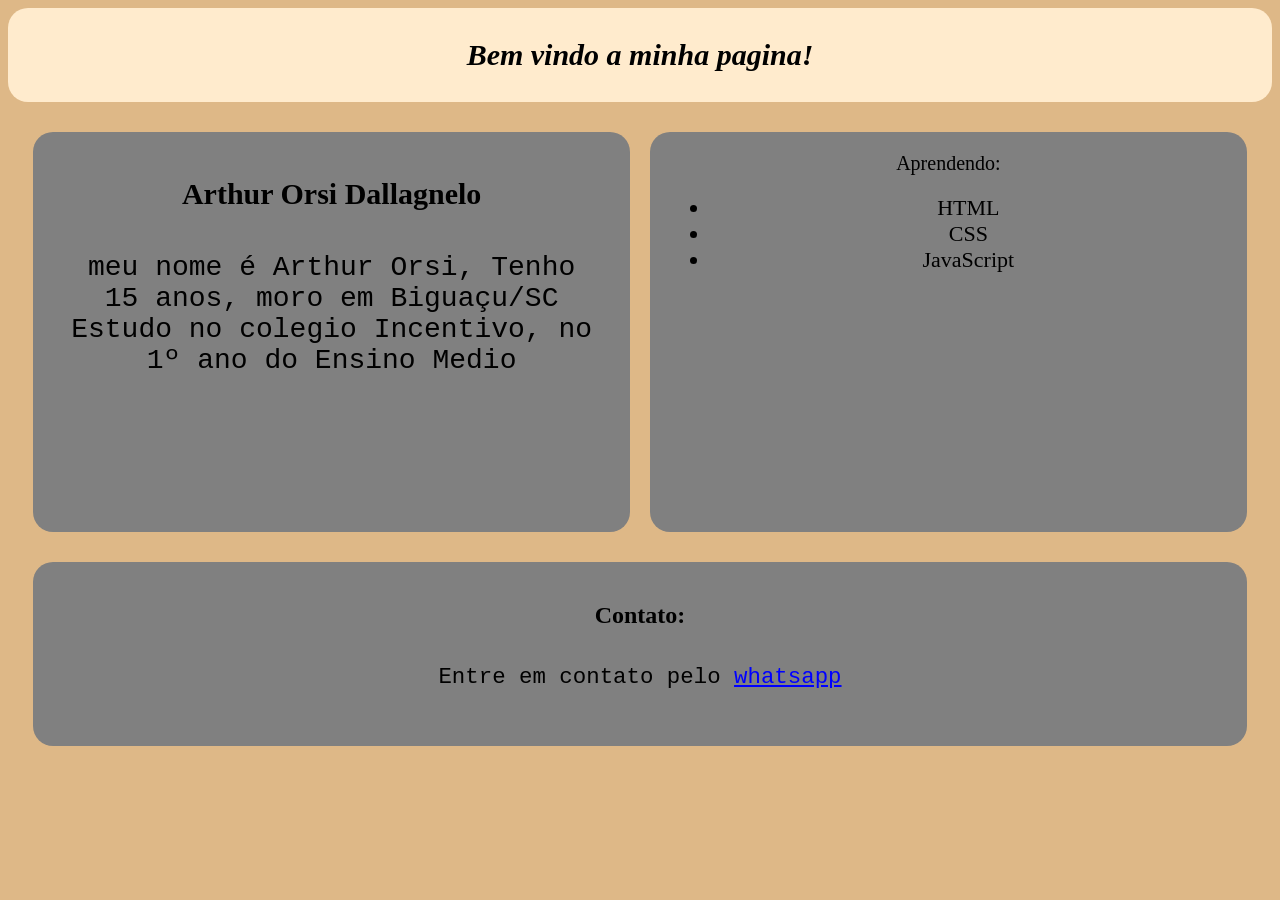
==== index.html @ 5911035d "v2" ====
<!DOCTYPE html>
<html lang="pt-br">

<head>
    <meta charset="UTF-8">
    <title>Ola, eu sou o Arthur 🖐️</title>
    <link rel="stylesheet" href="mystyle.css">
    <link rel="icon" href="01.jpg">
</head>

<body>
    <div class="cabe">
        <div>
            <h1><em>Bem vindo a minha pagina!</em></h1>
        </div>
    </div>
    <div class="cards">
        <div class="card">
            <h2>Arthur Orsi Dallagnelo</h2>
            <p>meu nome é Arthur Orsi, Tenho 15 anos, moro em Biguaçu/SC<br>
                Estudo no colegio Incentivo, no 1º ano do Ensino Medio</p>
        </div>
        <div class="card2">
            </ul>
                <h2">Aprendendo:</h2>
                    <ul>
                        <li style="font-size: 22px;">HTML</li>
                        <li style="font-size: 22px;">CSS</li>
                        <li style="font-size: 22px;">JavaScript</li>
                    </ul>
            </div>
        </div>
    </div>
    <div class="contato">
        <h2>Contato:</h2>

        <p> Entre em contato pelo <a href="https://wa.me/48996240041" target="_blank" style="color: blue;">whatsapp</a>
        </p>
    </div>
</body>

</html>
---- mystyle.css ----
.cards {
    display: flex;
    gap: 20px;
    margin: 30px 2%;
}

.card,
.card2 {
    background-color: gray;
    flex: 1;
    min-height: 400px;
    border-radius: 20px;
    text-align: center;
    padding: 20px;
    box-sizing: border-box;
    font-size: 20px;
}

.card h2,
.card2 h2 {
    font-size: 30px;
    text-align: center;
}

.cabe {
    margin-left: 0 2%;
    border-radius: 20px;
    display: flex;
    justify-content: center;
    background-color: blanchedalmond;
    text-align: center;
}

.cabe div {
    margin: 10px;
    font-size: 10px;
}

.cabe h1 {
    font-size: 30px;
}

body {
    background-color: burlywood
}

p {
    border: 3px solid grey;
    padding: 10px;
}

p {
    font-family: courier;
    font-size: 140%;
}

.contato {
    background-color: gray;
    min-height: 100px;
    border-radius: 20px;
    text-align: center;
    padding: 20px;
    box-sizing: border-box;
    margin-left: 2%;
    margin-right: 2%;
}
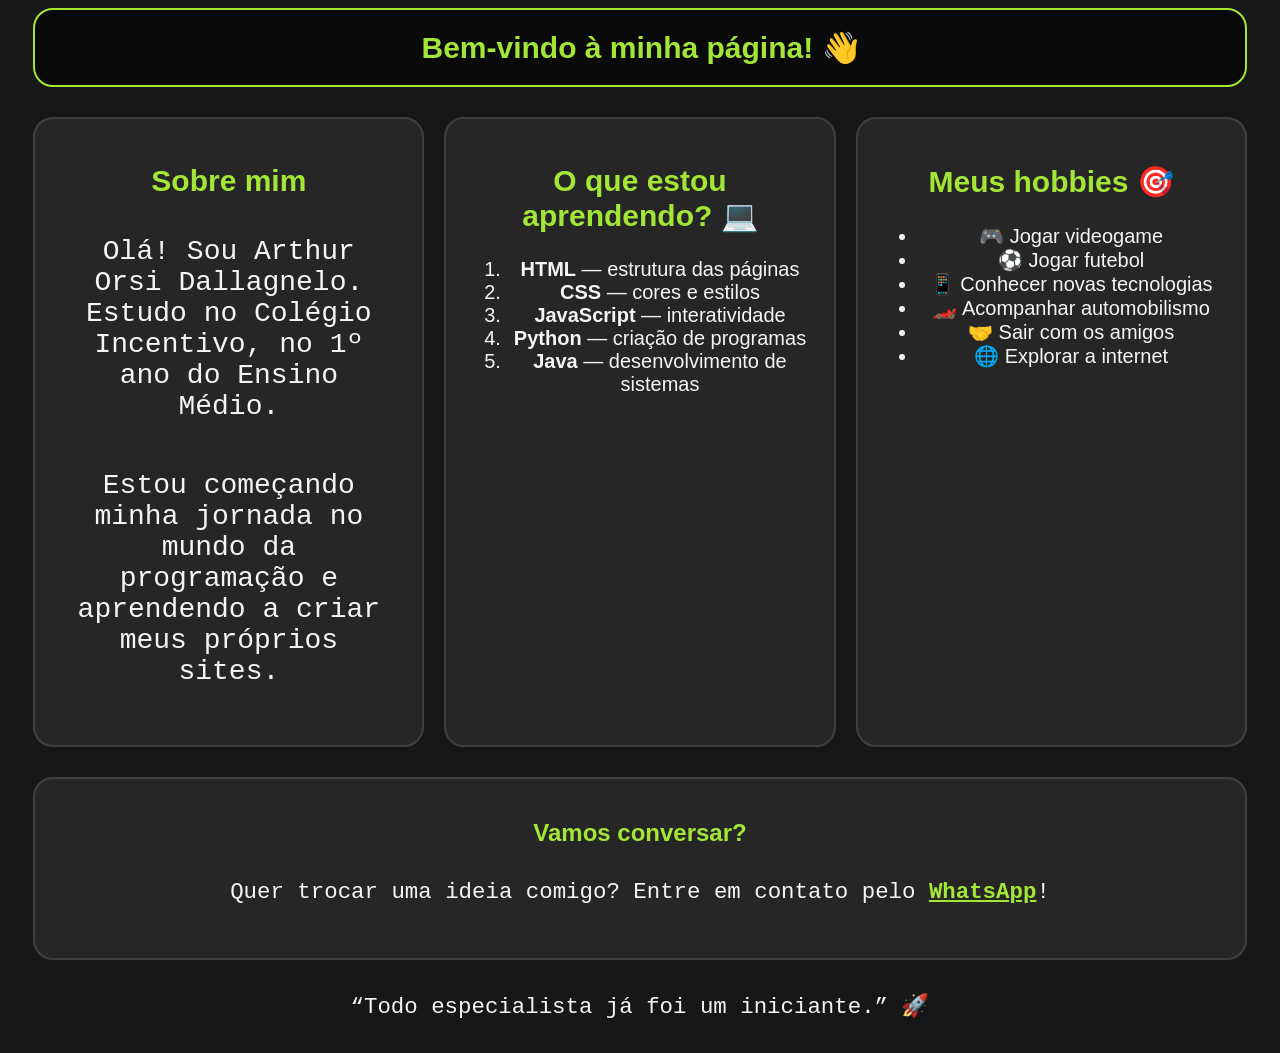
==== commit 86869522: "v3" ====
--- a/index.html
+++ b/index.html
@@ -3,40 +3,71 @@
 
 <head>
     <meta charset="UTF-8">
-    <title>Ola, eu sou o Arthur 🖐️</title>
+    <meta name="viewport" content="width=device-width, initial-scale=1.0">
+    <title>Olá, eu sou o Arthur 🖐️</title>
     <link rel="stylesheet" href="mystyle.css">
     <link rel="icon" href="01.jpg">
 </head>
 
 <body>
-    <div class="cabe">
-        <div>
-            <h1><em>Bem vindo a minha pagina!</em></h1>
-        </div>
-    </div>
-    <div class="cards">
-        <div class="card">
-            <h2>Arthur Orsi Dallagnelo</h2>
-            <p>meu nome é Arthur Orsi, Tenho 15 anos, moro em Biguaçu/SC<br>
-                Estudo no colegio Incentivo, no 1º ano do Ensino Medio</p>
-        </div>
-        <div class="card2">
-            </ul>
-                <h2">Aprendendo:</h2>
-                    <ul>
-                        <li style="font-size: 22px;">HTML</li>
-                        <li style="font-size: 22px;">CSS</li>
-                        <li style="font-size: 22px;">JavaScript</li>
-                    </ul>
+
+    <header class="cabe">
+        <h1>Bem-vindo à minha página! 👋</h1>
+    </header>
+
+    <main>
+        <section class="cards">
+
+            <div class="card">
+                <h2>Sobre mim</h2>
+                <p>
+                    Olá! Sou Arthur Orsi Dallagnelo.
+                    Estudo no Colégio Incentivo, no 1º ano
+                    do Ensino Médio.
+                </p>
+                <p>
+                    Estou começando minha jornada no mundo
+                    da programação e aprendendo a criar
+                    meus próprios sites.
+                </p>
             </div>
-        </div>
-    </div>
-    <div class="contato">
-        <h2>Contato:</h2>
 
-        <p> Entre em contato pelo <a href="https://wa.me/48996240041" target="_blank" style="color: blue;">whatsapp</a>
-        </p>
-    </div>
+            <div class="card card2">
+                <h2>O que estou aprendendo? 💻</h2>
+                <ol>
+                    <li><strong>HTML</strong> — estrutura das páginas</li>
+                    <li><strong>CSS</strong> — cores e estilos</li>
+                    <li><strong>JavaScript</strong> — interatividade</li>
+                    <li><strong>Python</strong> — criação de programas</li>
+                    <li><strong>Java</strong> — desenvolvimento de sistemas</li>
+                </ol>
+            </div>
+
+            <div class="card card3">
+                <h2>Meus hobbies 🎯</h2>
+                <ul>
+                    <li>🎮 Jogar videogame</li>
+                    <li>⚽ Jogar futebol</li>
+                    <li>📱 Conhecer novas tecnologias</li>
+                    <li>🏎️ Acompanhar automobilismo</li>
+                    <li>🤝 Sair com os amigos</li>
+                    <li>🌐 Explorar a internet</li>
+                </ul>
+            </div>
+
+        </section>
+
+        <section class="contato">
+            <h2>Vamos conversar?</h2>
+            <p>
+                Quer trocar uma ideia comigo? Entre em contato pelo <a href="https://wa.me/48996240041" target="_blank" rel="noopener noreferrer">WhatsApp</a>!
+            </p>
+        </section>
+    </main>
+
+    <footer>
+        <p>“Todo especialista já foi um iniciante.” 🚀</p>
+    </footer>
+
 </body>
-
 </html>
--- a/mystyle.css
+++ b/mystyle.css
@@ -5,30 +5,36 @@
 }
 
 .card,
-.card2 {
-    background-color: gray;
+.card2,
+.card3 {
+    background-color: #262626;
+    color: #F5F5F5;
     flex: 1;
-    min-height: 400px;
+    min-height: 300px;
     border-radius: 20px;
     text-align: center;
     padding: 20px;
     box-sizing: border-box;
     font-size: 20px;
+    border: 2px solid #404040;
 }
 
 .card h2,
-.card2 h2 {
+.card2 h2,
+.card3 h2 {
+    color: #A3E635;
     font-size: 30px;
     text-align: center;
 }
 
 .cabe {
-    margin-left: 0 2%;
+    margin: 0 2%;
     border-radius: 20px;
     display: flex;
     justify-content: center;
-    background-color: blanchedalmond;
+    background-color: #0A0A0A;
     text-align: center;
+    border: 2px solid #A3E635;
 }
 
 .cabe div {
@@ -37,30 +43,45 @@
 }
 
 .cabe h1 {
+    color: #A3E635;
     font-size: 30px;
 }
 
 body {
-    background-color: burlywood
+    background-color: #171717;
+    color: #F5F5F5;
+    font-family: Arial, sans-serif;
 }
 
 p {
-    border: 3px solid grey;
     padding: 10px;
-}
-
-p {
-    font-family: courier;
+    color: #F5F5F5;
+    font-family: Courier, monospace;
     font-size: 140%;
+    text-align: center;
 }
 
 .contato {
-    background-color: gray;
-    min-height: 100px;
+    background-color: #262626;
+    color: #F5F5F5;
+    height: fit-content;
     border-radius: 20px;
     text-align: center;
     padding: 20px;
     box-sizing: border-box;
-    margin-left: 2%;
-    margin-right: 2%;
+    margin: 0 2%;
+    border: 2px solid #404040;
+}
+
+.contato h2 {
+    color: #A3E635;
+}
+
+.contato a {
+    color: #A3E635 !important;
+    font-weight: bold;
+}
+
+li {
+    color: #F5F5F5;
 }
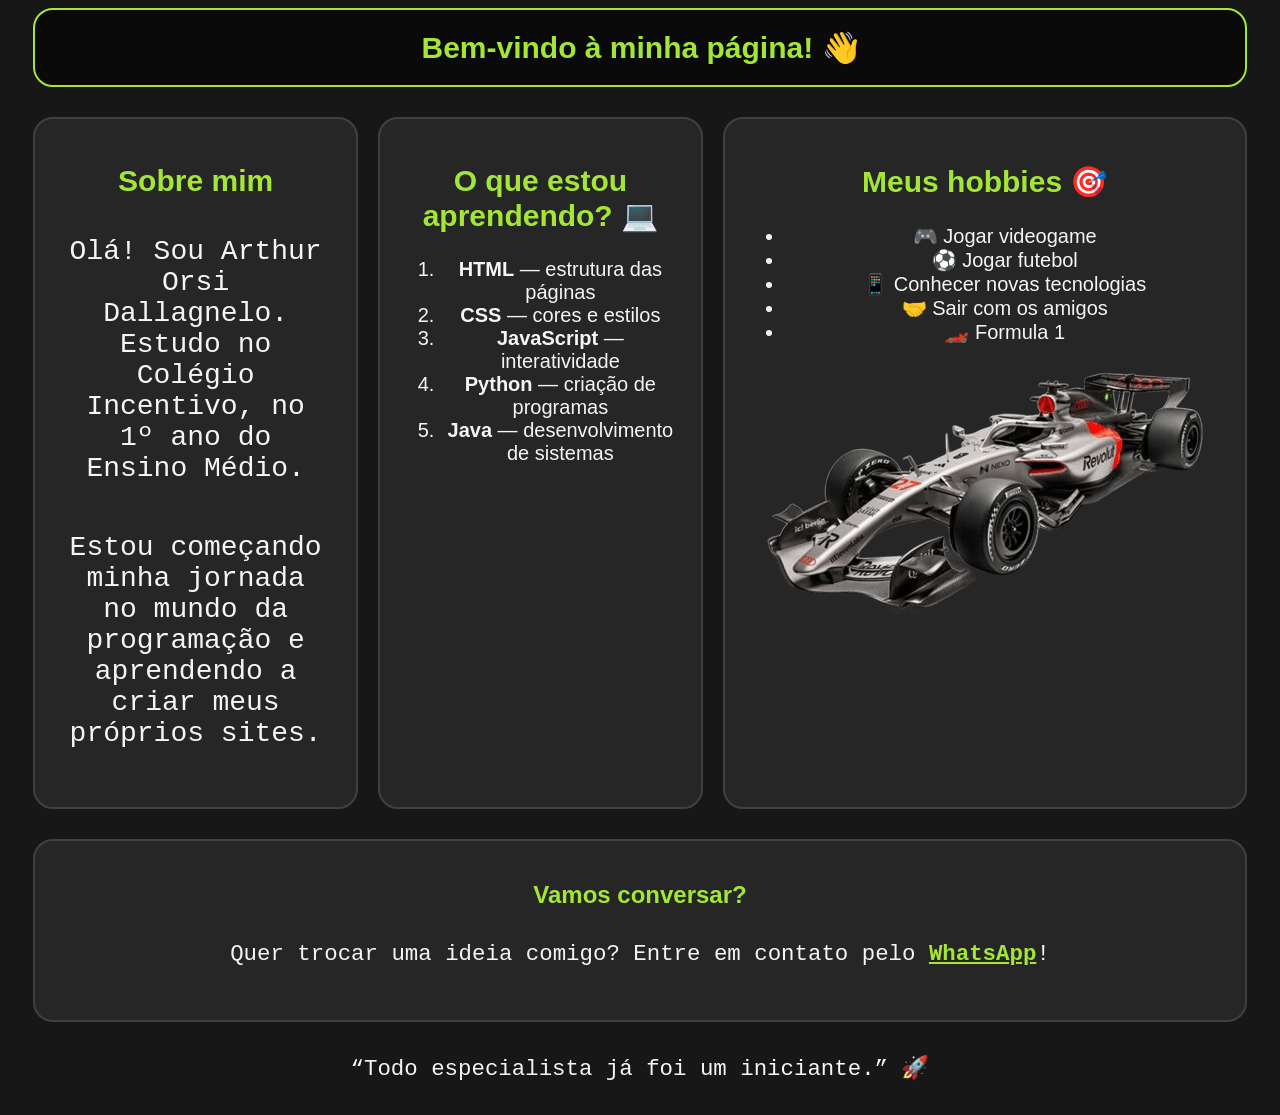
==== commit 8d656fbf: "v3" ====
--- a/index.html
+++ b/index.html
@@ -49,10 +49,10 @@
                     <li>🎮 Jogar videogame</li>
                     <li>⚽ Jogar futebol</li>
                     <li>📱 Conhecer novas tecnologias</li>
-                    <li>🏎️ Acompanhar automobilismo</li>
                     <li>🤝 Sair com os amigos</li>
-                    <li>🌐 Explorar a internet</li>
-                </ul>
+                    <li>🏎️ Formula 1</li>
+                </ul>                                                   
+                <img src="f1-audi.png">
             </div>
 
         </section>
@@ -60,7 +60,8 @@
         <section class="contato">
             <h2>Vamos conversar?</h2>
             <p>
-                Quer trocar uma ideia comigo? Entre em contato pelo <a href="https://wa.me/48996240041" target="_blank" rel="noopener noreferrer">WhatsApp</a>!
+                Quer trocar uma ideia comigo? Entre em contato pelo <a href="https://wa.me/48996240041" target="_blank"
+                    rel="noopener noreferrer">WhatsApp</a>!
             </p>
         </section>
     </main>
@@ -70,4 +71,5 @@
     </footer>
 
 </body>
+
 </html>
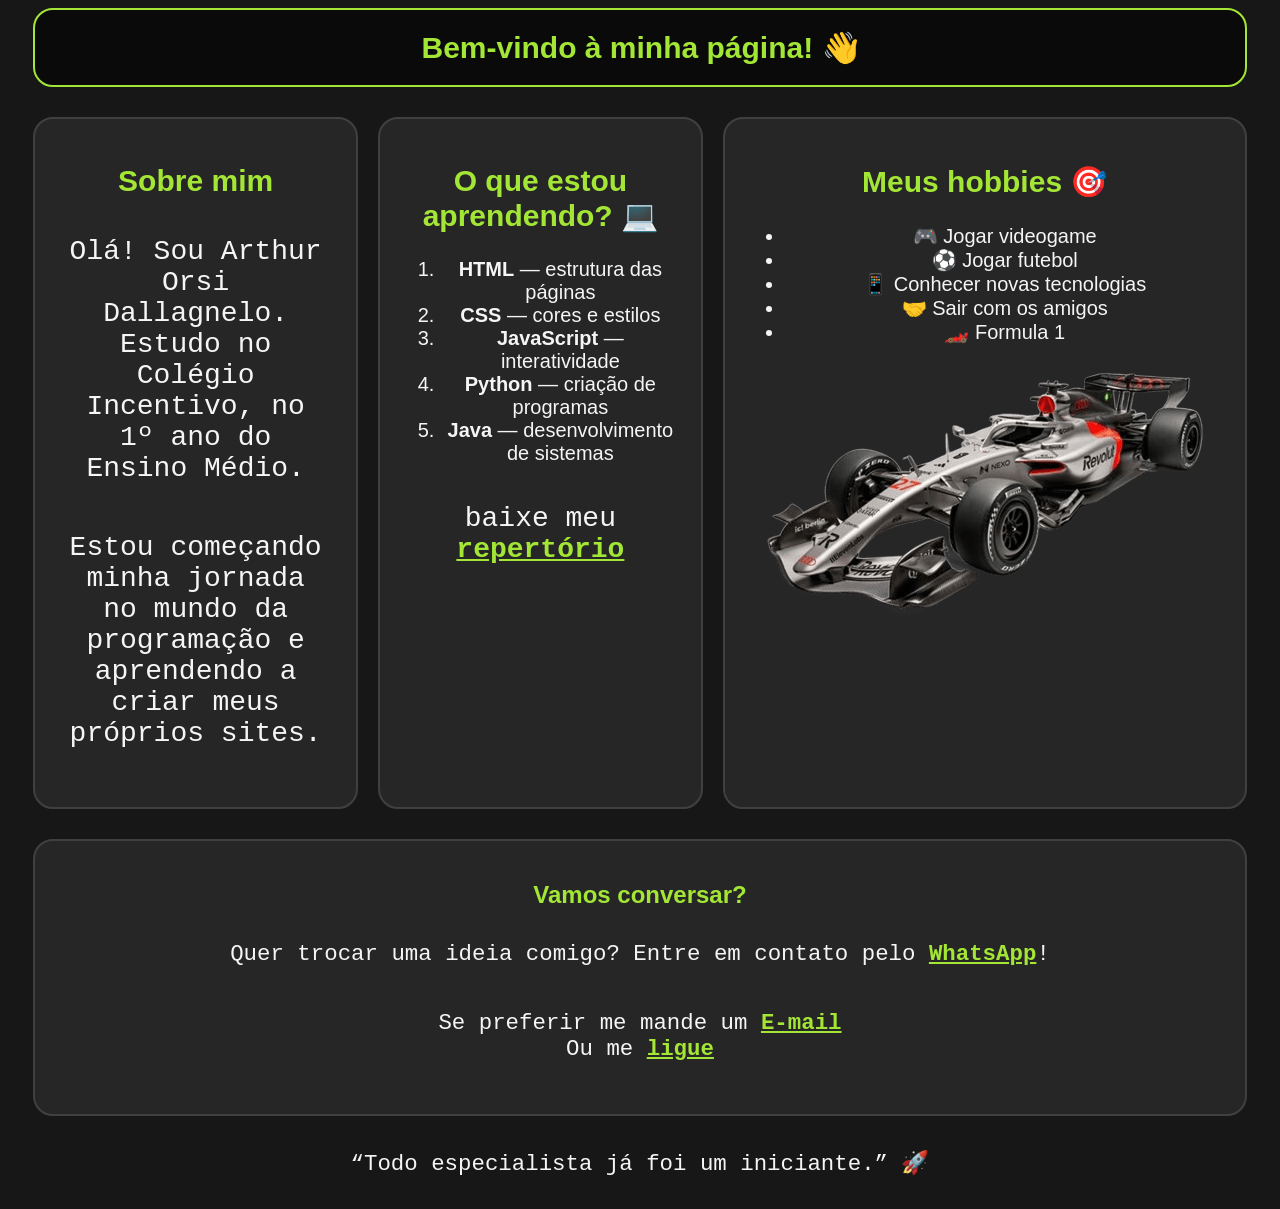
==== commit d8ede79e: "v4" ====
--- a/index.html
+++ b/index.html
@@ -41,6 +41,7 @@
                     <li><strong>Python</strong> — criação de programas</li>
                     <li><strong>Java</strong> — desenvolvimento de sistemas</li>
                 </ol>
+                <p>baixe meu <a href="pdf.pdf"> repertório </a></p>
             </div>
 
             <div class="card card3">
@@ -51,7 +52,7 @@
                     <li>📱 Conhecer novas tecnologias</li>
                     <li>🤝 Sair com os amigos</li>
                     <li>🏎️ Formula 1</li>
-                </ul>                                                   
+                </ul>
                 <img src="f1-audi.png">
             </div>
 
@@ -63,6 +64,10 @@
                 Quer trocar uma ideia comigo? Entre em contato pelo <a href="https://wa.me/48996240041" target="_blank"
                     rel="noopener noreferrer">WhatsApp</a>!
             </p>
+            <p>
+                Se preferir me mande um <a href="mailto:arthurdallanelo@gmail.com"> E-mail</a> <br>
+                Ou me <a href="tel:+5548996240041"> ligue</a>
+            </p>
         </section>
     </main>
 
--- a/mystyle.css
+++ b/mystyle.css
@@ -84,4 +84,9 @@
 
 li {
     color: #F5F5F5;
+}
+
+.card2 a {
+    color: #A3E635 !important;
+    font-weight: bold;
 }
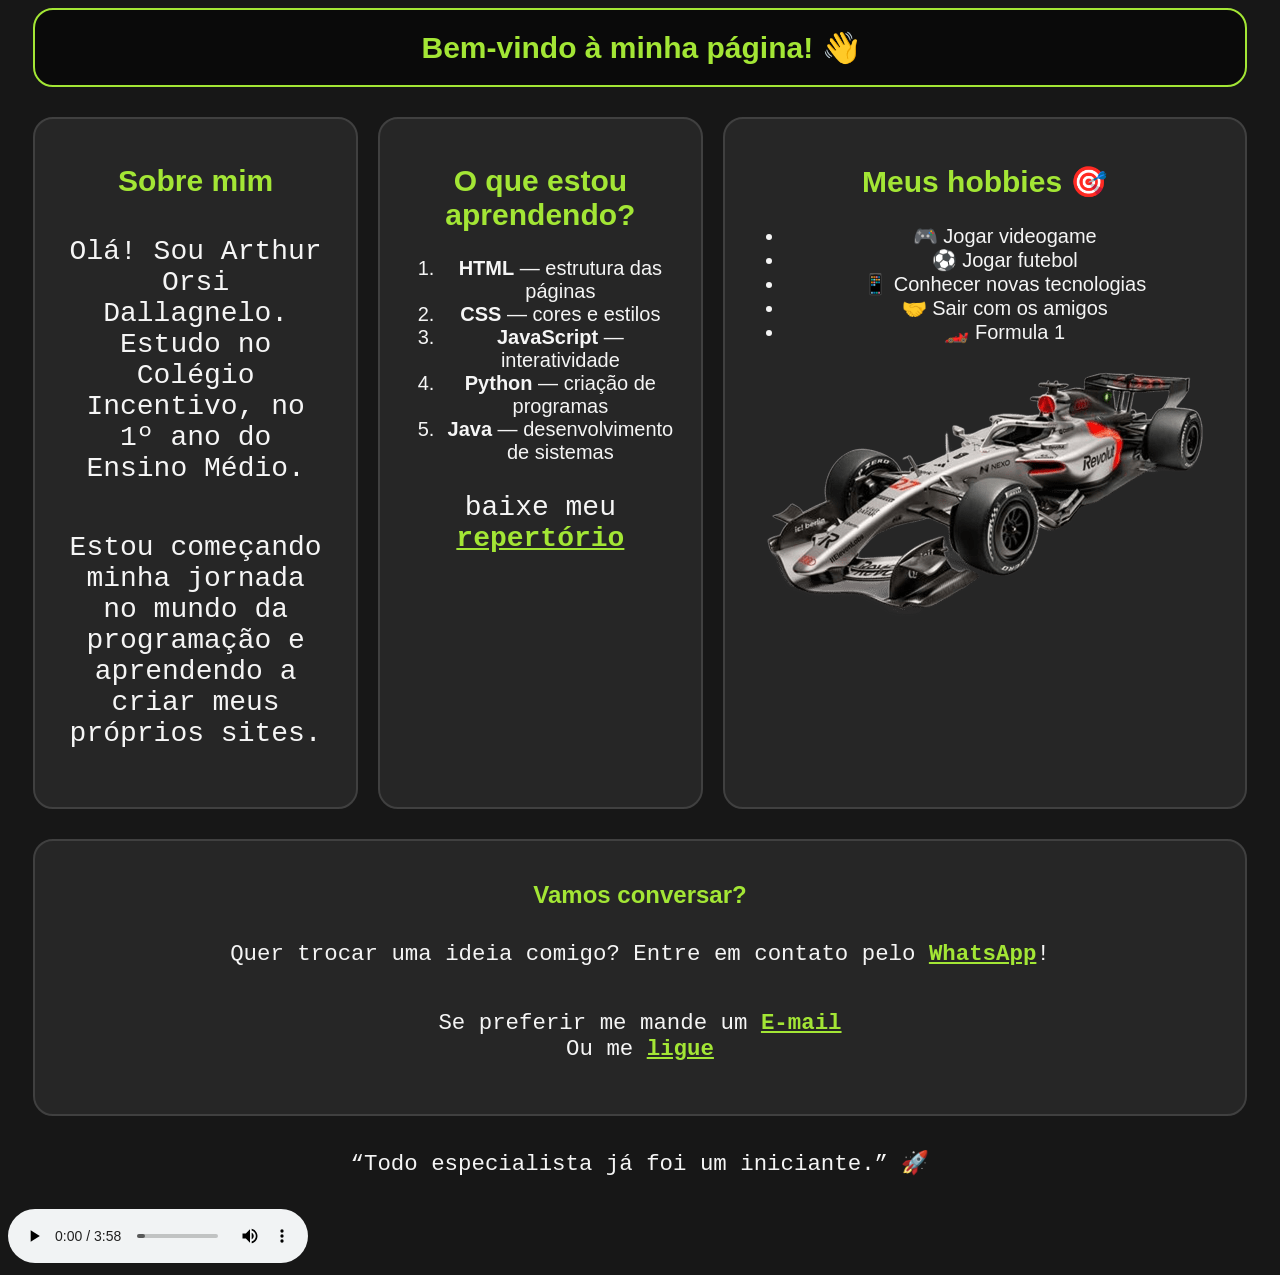
==== commit 87b47fd0: "v5" ====
--- a/index.html
+++ b/index.html
@@ -33,7 +33,7 @@
             </div>
 
             <div class="card card2">
-                <h2>O que estou aprendendo? 💻</h2>
+                <h2>O que estou aprendendo?</h2>
                 <ol>
                     <li><strong>HTML</strong> — estrutura das páginas</li>
                     <li><strong>CSS</strong> — cores e estilos</li>
@@ -41,7 +41,7 @@
                     <li><strong>Python</strong> — criação de programas</li>
                     <li><strong>Java</strong> — desenvolvimento de sistemas</li>
                 </ol>
-                <p>baixe meu <a href="pdf.pdf"> repertório </a></p>
+                <p>baixe meu <a href="d1/index.html"> repertório </a></p>
             </div>
 
             <div class="card card3">
@@ -74,6 +74,9 @@
     <footer>
         <p>“Todo especialista já foi um iniciante.” 🚀</p>
     </footer>
+    <audio controls>
+        <source src="f1.mp3" type="audio/mp3"
+    </audio>
 
 </body>
 
--- a/mystyle.css
+++ b/mystyle.css
@@ -89,4 +89,8 @@
 .card2 a {
     color: #A3E635 !important;
     font-weight: bold;
+}
+
+.card2 p {
+    padding: 0px;
 }
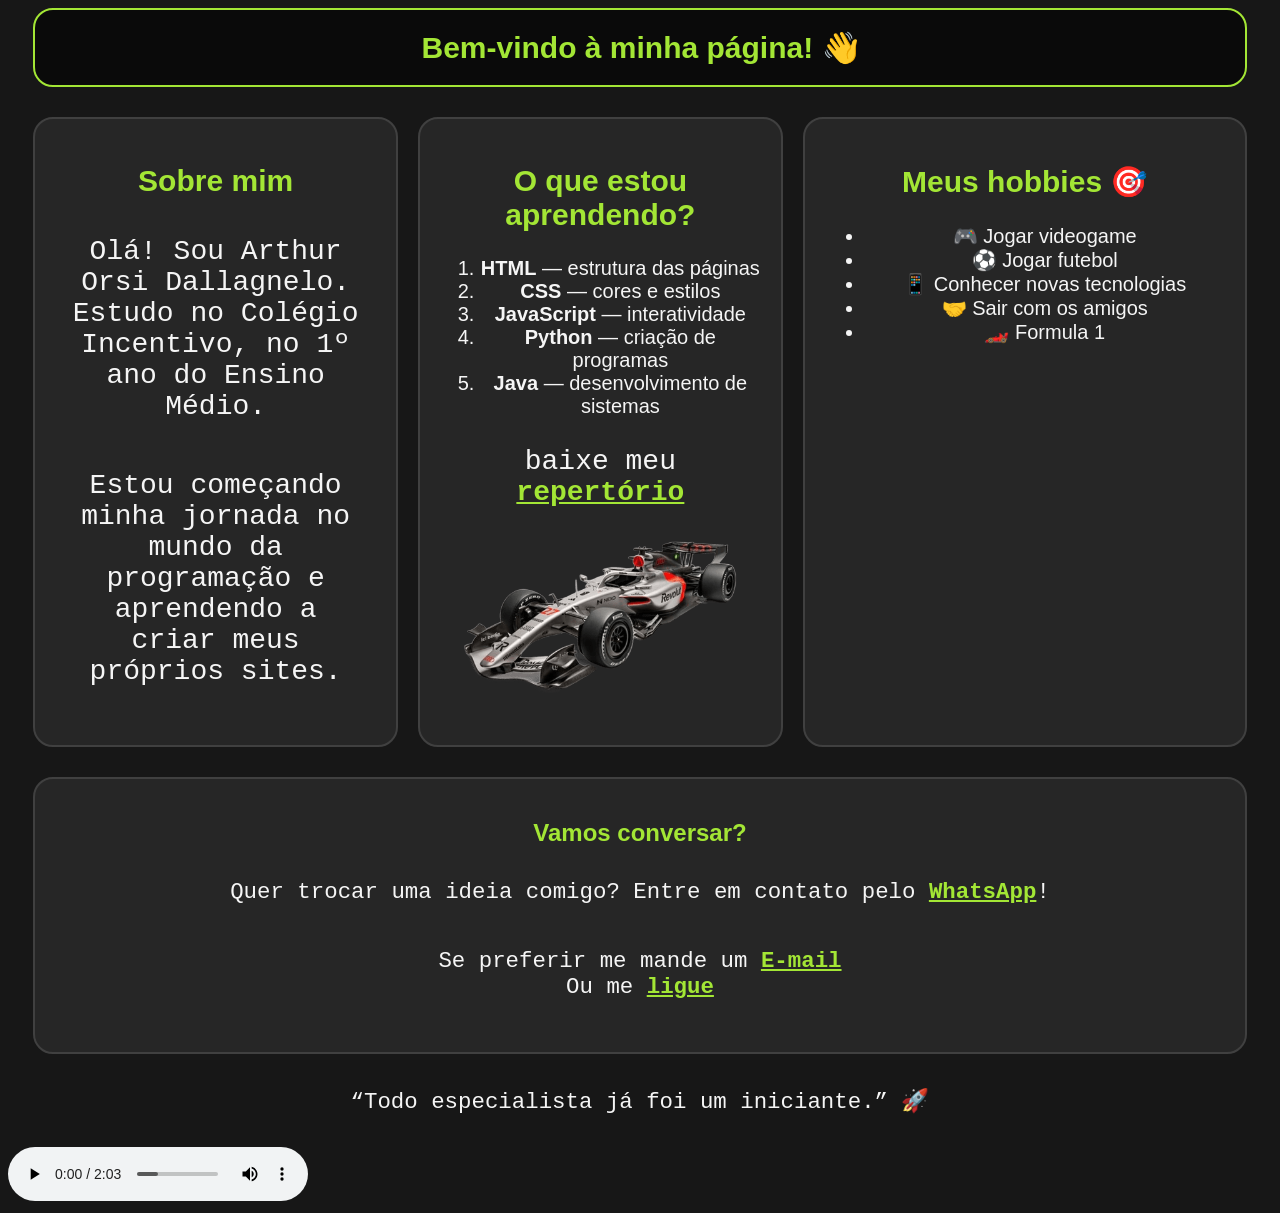
==== commit 2560550c: "v6" ====
--- a/index.html
+++ b/index.html
@@ -42,6 +42,7 @@
                     <li><strong>Java</strong> — desenvolvimento de sistemas</li>
                 </ol>
                 <p>baixe meu <a href="d1/index.html"> repertório </a></p>
+                <img src="f1-audi.png">
             </div>
 
             <div class="card card3">
@@ -53,7 +54,10 @@
                     <li>🤝 Sair com os amigos</li>
                     <li>🏎️ Formula 1</li>
                 </ul>
-                <img src="f1-audi.png">
+                <iframe width="400" height="315" src="https://www.youtube.com/embed/CB27hA6nmMc?si=nSVwoLb7Rjw7c8FJ"
+                    title="YouTube video player" frameborder="0"
+                    allow="accelerometer; autoplay; clipboard-write; encrypted-media; gyroscope; picture-in-picture; web-share"
+                    referrerpolicy="strict-origin-when-cross-origin" allowfullscreen></iframe>
             </div>
 
         </section>
@@ -74,10 +78,10 @@
     <footer>
         <p>“Todo especialista já foi um iniciante.” 🚀</p>
     </footer>
-    <audio controls>
-        <source src="f1.mp3" type="audio/mp3"
+    <audio controls autoplay>
+        <source src="m.mp3" type="audio/mp3">
+        Seu navegador não suporta a reprodução deste áudio.
     </audio>
-
 </body>
 
 </html>
--- a/mystyle.css
+++ b/mystyle.css
@@ -93,4 +93,9 @@
 
 .card2 p {
     padding: 0px;
+}
+
+.card2 img {
+    width: 300px;
+    height: auto;
 }
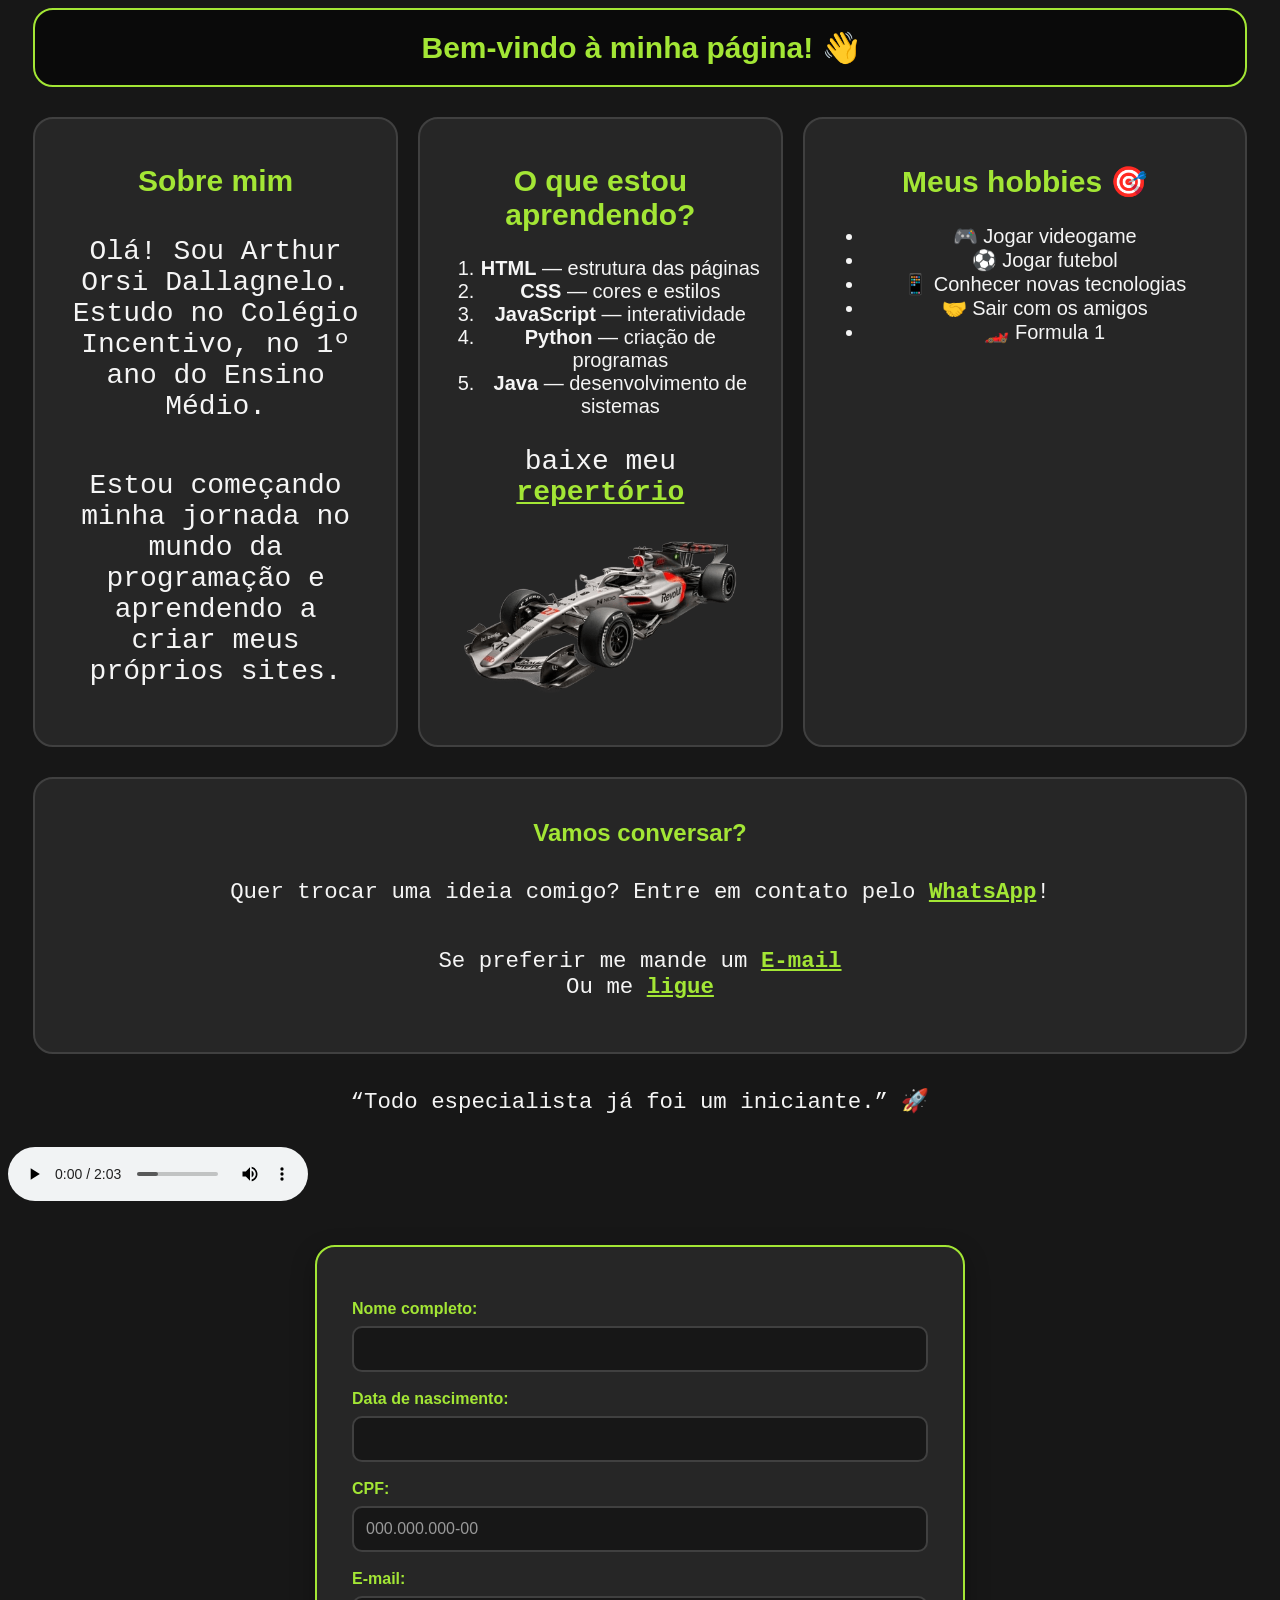
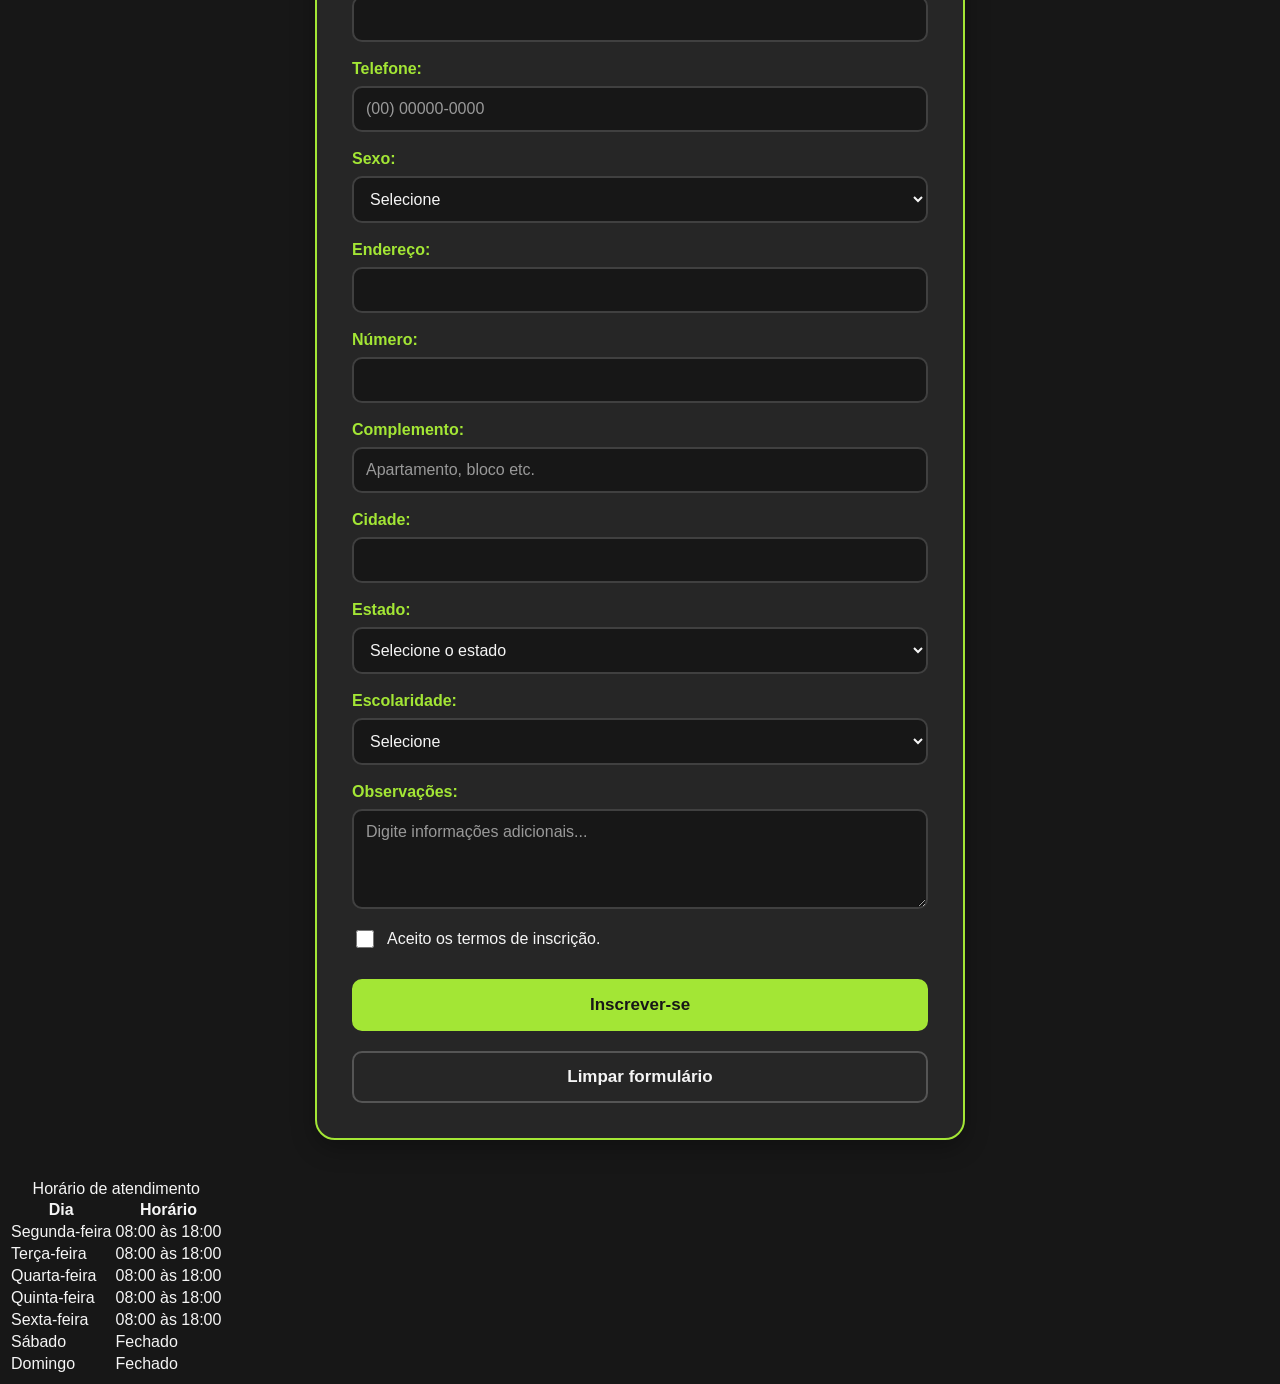
==== commit d911f035: "v7" ====
--- a/index.html
+++ b/index.html
@@ -82,6 +82,129 @@
         <source src="m.mp3" type="audio/mp3">
         Seu navegador não suporta a reprodução deste áudio.
     </audio>
+    
+<form action="/inscricao" method="post">
+
+    <label for="nome">Nome completo:</label>
+    <input type="text" id="nome" name="nome" required>
+
+    <label for="idade">Data de nascimento:</label>
+    <input type="number" id="idade" name="idade" min="16" required>
+
+    <label for="cpf">CPF:</label>
+    <input type="text" id="cpf" name="cpf" maxlength="14"
+           placeholder="000.000.000-00">
+
+    <label for="email">E-mail:</label>
+    <input type="email" id="email" name="email" required>
+
+    <label for="telefone">Telefone:</label>
+    <input type="tel" id="telefone" name="telefone"
+           placeholder="(00) 00000-0000" required>
+
+    <label for="sexo">Sexo:</label>
+    <select id="sexo" name="sexo">
+        <option value="">Selecione</option>
+        <option value="masculino">Masculino</option>
+        <option value="feminino">Feminino</option>
+        <option value="nao_informar">Prefiro não informar</option>
+    </select>
+
+    <label for="endereco">Endereço:</label>
+    <input type="text" id="endereco" name="endereco">
+
+    <label for="numero">Número:</label>
+    <input type="number" id="numero" name="numero">
+
+    <label for="complemento">Complemento:</label>
+    <input type="text" id="complemento" name="complemento"
+           placeholder="Apartamento, bloco etc.">
+
+    <label for="cidade">Cidade:</label>
+    <input type="text" id="cidade" name="cidade" required>
+
+    <label for="estado">Estado:</label>
+    <select id="estado" name="estado" required>
+        <option value="">Selecione o estado</option>
+        <option value="SP">São Paulo</option>
+        <option value="RJ">Rio de Janeiro</option>
+        <option value="MG">Minas Gerais</option>
+        <option value="SC">Santa Catarina</option>
+        <option value="PR">Paraná</option>
+        <option value="RS">Rio Grande do Sul</option>
+        <option value="BA">Bahia</option>
+        <option value="GO">Goiás</option>
+        <option value="DF">Distrito Federal</option>
+    </select>
+    
+    <label for="escolaridade">Escolaridade:</label>
+    <select id="escolaridade" name="escolaridade">
+        <option value="">Selecione</option>
+        <option value="fundamental">Ensino fundamental</option>
+        <option value="medio">Ensino médio</option>
+        <option value="tecnico">Ensino técnico</option>
+        <option value="superior">Ensino superior</option>
+        <option value="pos-graduacao">Pós-graduação</option>
+    </select>
+
+    <label for="observacoes">Observações:</label>
+    <textarea id="observacoes" name="observacoes"
+              rows="4"
+              placeholder="Digite informações adicionais..."></textarea>
+
+    <label>
+        <input type="checkbox" name="termos" required>
+        Aceito os termos de inscrição.
+    </label>
+
+    <button type="submit">Inscrever-se</button>
+
+    <button type="reset">Limpar formulário</button>
+
+</form>
+
+
+<table>
+    <caption>Horário de atendimento</caption>
+    <thead>
+        <tr>
+            <th>Dia</th>
+            <th>Horário</th>
+        </tr>
+    </thead>
+    <tbody>
+        <tr>
+            <td>Segunda-feira</td>
+            <td>08:00 às 18:00</td>
+        </tr>
+        <tr>
+            <td>Terça-feira</td>
+            <td>08:00 às 18:00</td>
+        </tr>
+        <tr>
+            <td>Quarta-feira</td>
+            <td>08:00 às 18:00</td>
+        </tr>
+        <tr>
+            <td>Quinta-feira</td>
+            <td>08:00 às 18:00</td>
+        </tr>
+        <tr>
+            <td>Sexta-feira</td>
+            <td>08:00 às 18:00</td>
+        </tr>
+        <tr>
+            <td>Sábado</td>
+            <td>Fechado</td>
+        </tr>
+        <tr>    
+            <td>Domingo</td>
+            <td>Fechado</td>
+        </tr>
+    </tbody>
+</table>
+
+
 </body>
 
 </html>
--- a/mystyle.css
+++ b/mystyle.css
@@ -98,4 +98,131 @@
 .card2 img {
     width: 300px;
     height: auto;
-}+}
+
+form {
+    background-color: #262626;
+    color: #F5F5F5;
+    max-width: 650px;
+    margin: 40px auto;
+    padding: 35px;
+    border: 2px solid #A3E635;
+    border-radius: 20px;
+    box-sizing: border-box;
+    box-shadow: 0 8px 25px rgba(0, 0, 0, 0.3);
+}
+
+form h2 {
+    color: #A3E635;
+    text-align: center;
+    margin-bottom: 25px;
+    font-size: 28px;
+}
+
+form label {
+    display: block;
+    color: #A3E635;
+    font-size: 16px;
+    font-weight: bold;
+    margin-top: 18px;
+    margin-bottom: 8px;
+}
+
+form input:not([type="checkbox"]),
+form select,
+form textarea {
+    display: block;
+    width: 100%;
+    padding: 12px;
+    background-color: #171717;
+    color: #F5F5F5;
+    border: 2px solid #404040;
+    border-radius: 10px;
+    box-sizing: border-box;
+    font-size: 16px;
+    font-family: Arial, sans-serif;
+    outline: none;
+    transition: border-color 0.3s, box-shadow 0.3s;
+}
+
+form input::placeholder,
+form textarea::placeholder {
+    color: #999999;
+}
+
+form input:focus,
+form select:focus,
+form textarea:focus {
+    border-color: #A3E635;
+    box-shadow: 0 0 8px rgba(163, 230, 53, 0.25);
+}
+
+form textarea {
+    resize: vertical;
+    min-height: 100px;
+}
+
+form label:has(input[type="checkbox"]) {
+    display: flex;
+    align-items: center;
+    gap: 10px;
+    color: #F5F5F5;
+    font-weight: normal;
+    line-height: 1.5;
+}
+
+form input[type="checkbox"] {
+    accent-color: #A3E635;
+    width: 18px;
+    height: 18px;
+    cursor: pointer;
+    flex-shrink: 0;
+}
+
+form button {
+    width: 100%;
+    padding: 14px;
+    margin-top: 20px;
+    border: 2px solid #A3E635;
+    border-radius: 10px;
+    background-color: #A3E635;
+    color: #171717;
+    font-size: 17px;
+    font-weight: bold;
+    cursor: pointer;
+    transition: 0.3s;
+}
+
+form button:hover {
+    background-color: transparent;
+    color: #A3E635;
+    transform: translateY(-2px);
+}
+
+form button[type="reset"] {
+    background-color: transparent;
+    color: #F5F5F5;
+    border-color: #555555;
+}
+
+form button[type="reset"]:hover {
+    border-color: #A3E635;
+    color: #A3E635;
+}
+
+@media (max-width: 600px) {
+    form {
+        margin: 25px 4%;
+        padding: 22px;
+    }
+
+    form input:not([type="checkbox"]),
+    form select,
+    form textarea {
+        font-size: 16px;
+    }
+
+    form button {
+        font-size: 16px;
+    }
+}
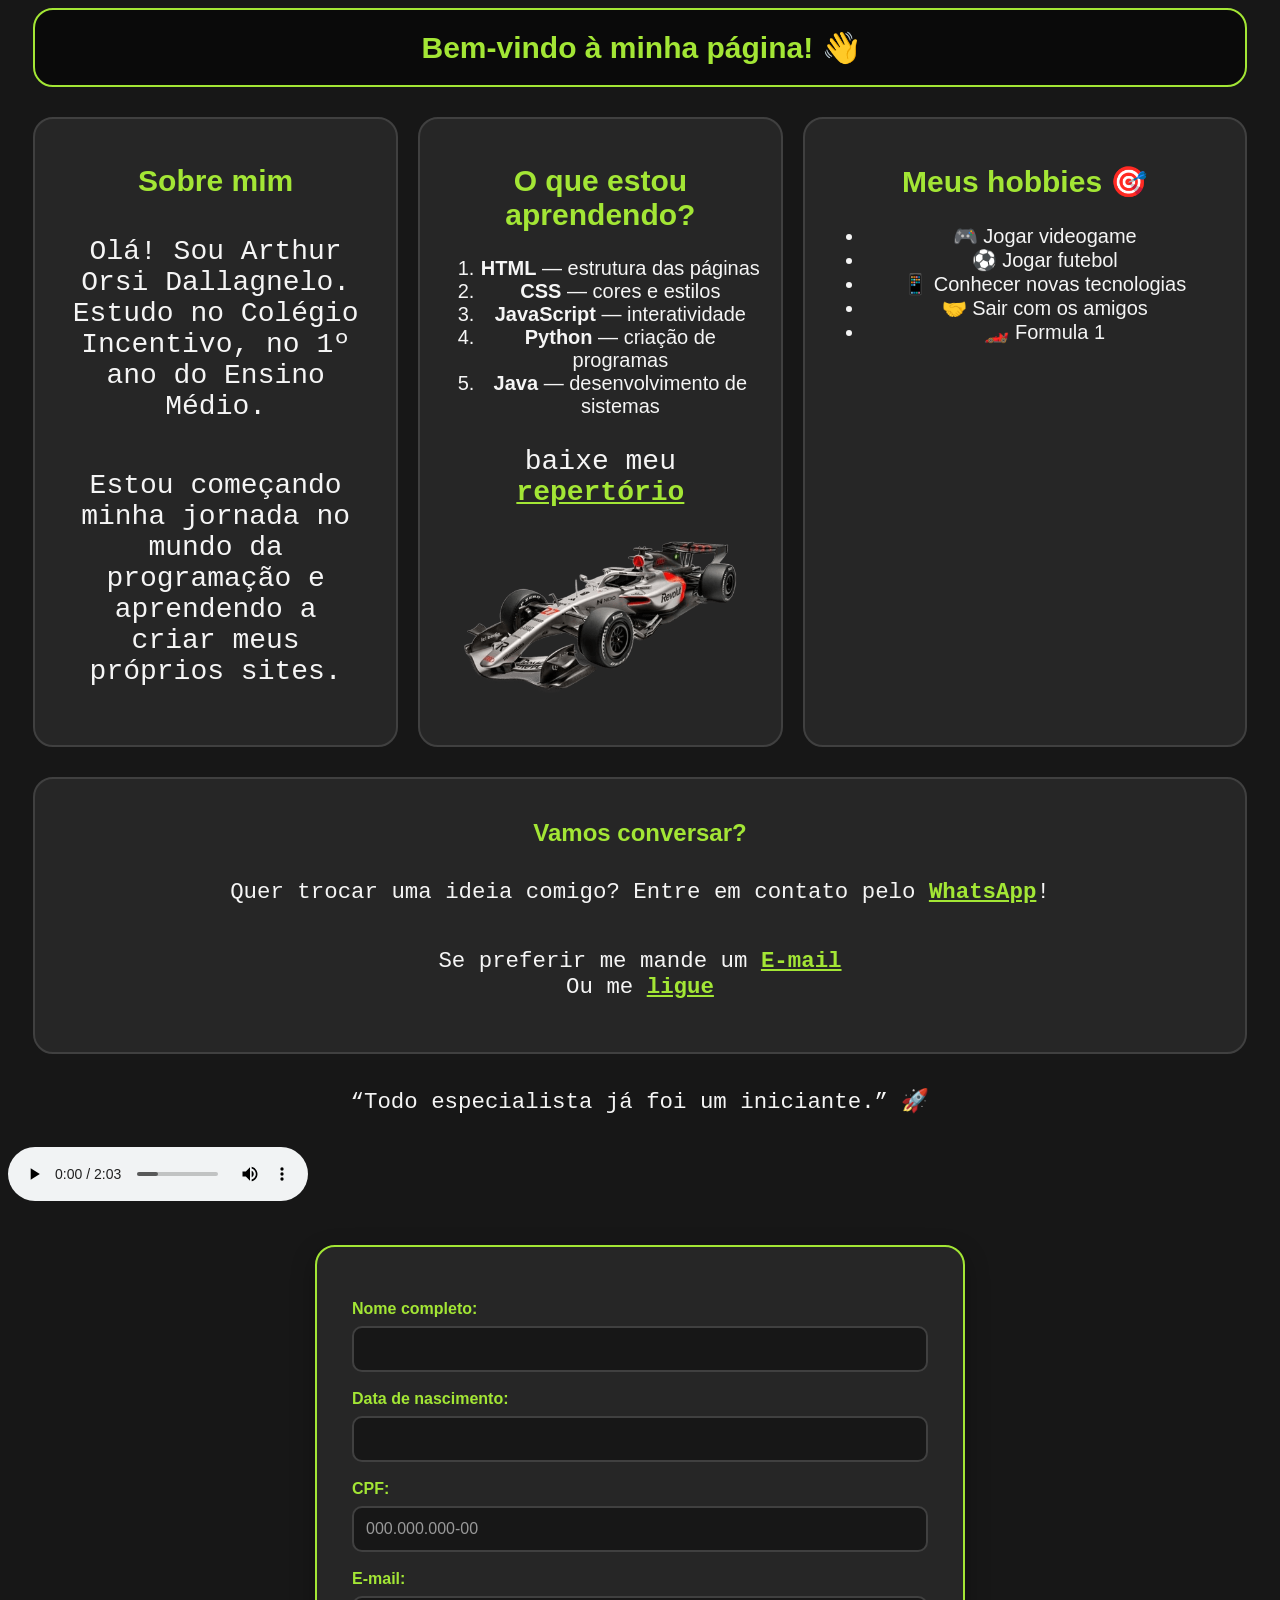
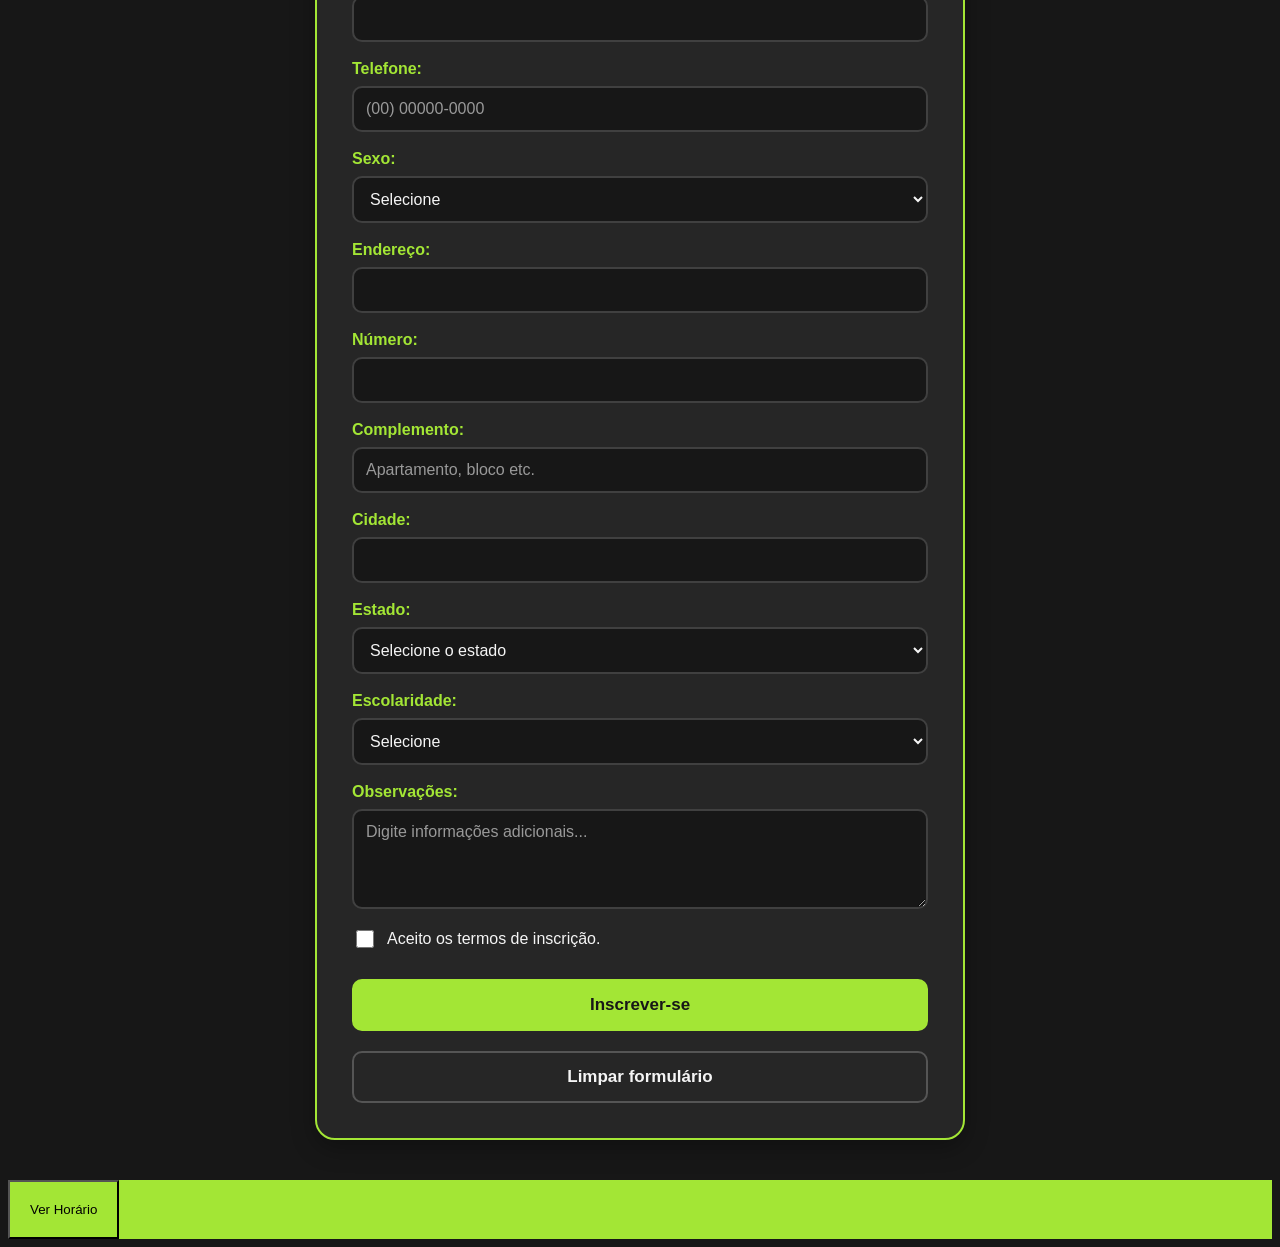
==== commit 0b7216d7: "v8" ====
--- a/index.html
+++ b/index.html
@@ -82,127 +82,89 @@
         <source src="m.mp3" type="audio/mp3">
         Seu navegador não suporta a reprodução deste áudio.
     </audio>
-    
-<form action="/inscricao" method="post">
 
-    <label for="nome">Nome completo:</label>
-    <input type="text" id="nome" name="nome" required>
+    <form action="/inscricao" method="post">
 
-    <label for="idade">Data de nascimento:</label>
-    <input type="number" id="idade" name="idade" min="16" required>
+        <label for="nome">Nome completo:</label>
+        <input type="text" id="nome" name="nome" required>
 
-    <label for="cpf">CPF:</label>
-    <input type="text" id="cpf" name="cpf" maxlength="14"
-           placeholder="000.000.000-00">
+        <label for="idade">Data de nascimento:</label>
+        <input type="number" id="idade" name="idade" min="16" required>
 
-    <label for="email">E-mail:</label>
-    <input type="email" id="email" name="email" required>
+        <label for="cpf">CPF:</label>
+        <input type="text" id="cpf" name="cpf" maxlength="14" placeholder="000.000.000-00">
 
-    <label for="telefone">Telefone:</label>
-    <input type="tel" id="telefone" name="telefone"
-           placeholder="(00) 00000-0000" required>
+        <label for="email">E-mail:</label>
+        <input type="email" id="email" name="email" required>
 
-    <label for="sexo">Sexo:</label>
-    <select id="sexo" name="sexo">
-        <option value="">Selecione</option>
-        <option value="masculino">Masculino</option>
-        <option value="feminino">Feminino</option>
-        <option value="nao_informar">Prefiro não informar</option>
-    </select>
+        <label for="telefone">Telefone:</label>
+        <input type="tel" id="telefone" name="telefone" placeholder="(00) 00000-0000" required>
 
-    <label for="endereco">Endereço:</label>
-    <input type="text" id="endereco" name="endereco">
+        <label for="sexo">Sexo:</label>
+        <select id="sexo" name="sexo">
+            <option value="">Selecione</option>
+            <option value="masculino">Masculino</option>
+            <option value="feminino">Feminino</option>
+            <option value="nao_informar">Prefiro não informar</option>
+        </select>
 
-    <label for="numero">Número:</label>
-    <input type="number" id="numero" name="numero">
+        <label for="endereco">Endereço:</label>
+        <input type="text" id="endereco" name="endereco">
 
-    <label for="complemento">Complemento:</label>
-    <input type="text" id="complemento" name="complemento"
-           placeholder="Apartamento, bloco etc.">
+        <label for="numero">Número:</label>
+        <input type="number" id="numero" name="numero">
 
-    <label for="cidade">Cidade:</label>
-    <input type="text" id="cidade" name="cidade" required>
+        <label for="complemento">Complemento:</label>
+        <input type="text" id="complemento" name="complemento" placeholder="Apartamento, bloco etc.">
 
-    <label for="estado">Estado:</label>
-    <select id="estado" name="estado" required>
-        <option value="">Selecione o estado</option>
-        <option value="SP">São Paulo</option>
-        <option value="RJ">Rio de Janeiro</option>
-        <option value="MG">Minas Gerais</option>
-        <option value="SC">Santa Catarina</option>
-        <option value="PR">Paraná</option>
-        <option value="RS">Rio Grande do Sul</option>
-        <option value="BA">Bahia</option>
-        <option value="GO">Goiás</option>
-        <option value="DF">Distrito Federal</option>
-    </select>
-    
-    <label for="escolaridade">Escolaridade:</label>
-    <select id="escolaridade" name="escolaridade">
-        <option value="">Selecione</option>
-        <option value="fundamental">Ensino fundamental</option>
-        <option value="medio">Ensino médio</option>
-        <option value="tecnico">Ensino técnico</option>
-        <option value="superior">Ensino superior</option>
-        <option value="pos-graduacao">Pós-graduação</option>
-    </select>
+        <label for="cidade">Cidade:</label>
+        <input type="text" id="cidade" name="cidade" required>
 
-    <label for="observacoes">Observações:</label>
-    <textarea id="observacoes" name="observacoes"
-              rows="4"
-              placeholder="Digite informações adicionais..."></textarea>
+        <label for="estado">Estado:</label>
+        <select id="estado" name="estado" required>
+            <option value="">Selecione o estado</option>
+            <option value="SP">São Paulo</option>
+            <option value="RJ">Rio de Janeiro</option>
+            <option value="MG">Minas Gerais</option>
+            <option value="SC">Santa Catarina</option>
+            <option value="PR">Paraná</option>
+            <option value="RS">Rio Grande do Sul</option>
+            <option value="BA">Bahia</option>
+            <option value="GO">Goiás</option>
+            <option value="DF">Distrito Federal</option>
+        </select>
 
-    <label>
-        <input type="checkbox" name="termos" required>
-        Aceito os termos de inscrição.
-    </label>
+        <label for="escolaridade">Escolaridade:</label>
+        <select id="escolaridade" name="escolaridade">
+            <option value="">Selecione</option>
+            <option value="fundamental">Ensino fundamental</option>
+            <option value="medio">Ensino médio</option>
+            <option value="tecnico">Ensino técnico</option>
+            <option value="superior">Ensino superior</option>
+            <option value="pos-graduacao">Pós-graduação</option>
+        </select>
 
-    <button type="submit">Inscrever-se</button>
+        <label for="observacoes">Observações:</label>
+        <textarea id="observacoes" name="observacoes" rows="4"
+            placeholder="Digite informações adicionais..."></textarea>
 
-    <button type="reset">Limpar formulário</button>
+        <label>
+            <input type="checkbox" name="termos" required>
+            Aceito os termos de inscrição.
+        </label>
 
-</form>
+        <button type="submit">Inscrever-se</button>
+
+        <button type="reset">Limpar formulário</button>
+
+    </form>
 
 
-<table>
-    <caption>Horário de atendimento</caption>
-    <thead>
-        <tr>
-            <th>Dia</th>
-            <th>Horário</th>
-        </tr>
-    </thead>
-    <tbody>
-        <tr>
-            <td>Segunda-feira</td>
-            <td>08:00 às 18:00</td>
-        </tr>
-        <tr>
-            <td>Terça-feira</td>
-            <td>08:00 às 18:00</td>
-        </tr>
-        <tr>
-            <td>Quarta-feira</td>
-            <td>08:00 às 18:00</td>
-        </tr>
-        <tr>
-            <td>Quinta-feira</td>
-            <td>08:00 às 18:00</td>
-        </tr>
-        <tr>
-            <td>Sexta-feira</td>
-            <td>08:00 às 18:00</td>
-        </tr>
-        <tr>
-            <td>Sábado</td>
-            <td>Fechado</td>
-        </tr>
-        <tr>    
-            <td>Domingo</td>
-            <td>Fechado</td>
-        </tr>
-    </tbody>
-</table>
+    <div class="botao-h">
+        <a href="tabela.html">
+            <button type="button">Ver Horário</button>
+        </a>
+    </div>
 
 
 </body>
--- a/mystyle.css
+++ b/mystyle.css
@@ -226,3 +226,14 @@
         font-size: 16px;
     }
 }
+
+button {
+    background: #A3E635;
+    padding: 20px;
+    26px;
+}
+
+.botao-h {
+    background: #A3E635;
+    color: white
+}
